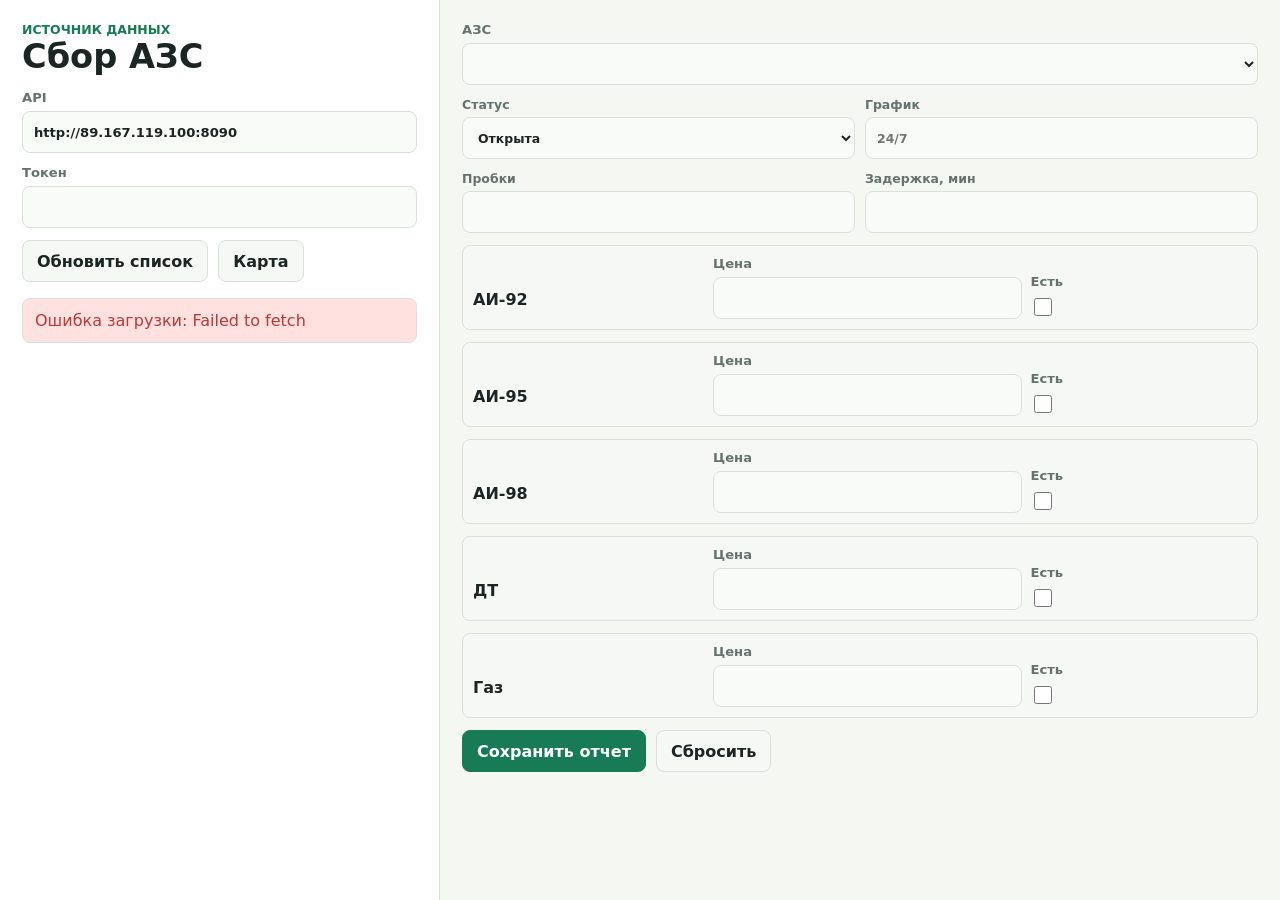
==== collect.html @ 2fce7013 "Add station data collector" ====
<!doctype html>
<html lang="ru">
  <head>
    <meta charset="utf-8" />
    <meta name="viewport" content="width=device-width, initial-scale=1" />
    <title>Сбор данных АЗС</title>
    <link rel="stylesheet" href="styles.css" />
    <style>
      body {
        min-height: 100vh;
      }

      .collector-shell {
        display: grid;
        grid-template-columns: minmax(320px, 440px) minmax(0, 1fr);
        min-height: 100vh;
      }

      .collector-panel {
        display: grid;
        align-content: start;
        gap: 16px;
        padding: 22px;
        background: var(--panel);
        border-right: 1px solid var(--line);
      }

      .collector-main {
        display: grid;
        align-content: start;
        gap: 14px;
        padding: 22px;
      }

      .form-grid {
        display: grid;
        gap: 12px;
      }

      .field {
        display: grid;
        gap: 6px;
        color: var(--muted);
        font-size: 0.82rem;
        font-weight: 800;
      }

      .field input,
      .field select {
        height: 42px;
        padding: 0 11px;
        color: var(--ink);
        background: #f9fbf9;
        border: 1px solid var(--line);
        border-radius: 8px;
      }

      .field input[type="checkbox"] {
        width: 18px;
        height: 18px;
      }

      .fuel-editor {
        display: grid;
        grid-template-columns: minmax(70px, 0.75fr) minmax(90px, 1fr) minmax(80px, 0.7fr);
        gap: 8px;
        align-items: end;
        padding: 10px;
        background: #f6f8f6;
        border: 1px solid var(--line);
        border-radius: 8px;
      }

      .fuel-name {
        padding-bottom: 10px;
        font-weight: 900;
      }

      .submit-row {
        display: flex;
        flex-wrap: wrap;
        gap: 10px;
      }

      .primary-button,
      .secondary-button {
        min-height: 42px;
        padding: 0 14px;
        border-radius: 8px;
        font-weight: 850;
      }

      .primary-button {
        color: #fff;
        background: var(--green);
        border: 1px solid var(--green);
      }

      .secondary-button {
        color: var(--ink);
        background: #f6f8f6;
        border: 1px solid var(--line);
      }

      .collector-status {
        min-height: 44px;
        padding: 12px;
        background: #f6f8f6;
        border: 1px solid var(--line);
        border-radius: 8px;
        color: var(--muted);
      }

      .collector-status.is-ok {
        color: var(--green);
        background: var(--green-soft);
      }

      .collector-status.is-error {
        color: var(--red);
        background: var(--red-soft);
      }

      @media (max-width: 860px) {
        .collector-shell {
          grid-template-columns: 1fr;
        }

        .collector-panel {
          border-right: 0;
          border-bottom: 1px solid var(--line);
        }
      }
    </style>
  </head>
  <body>
    <div class="collector-shell">
      <aside class="collector-panel">
        <header>
          <p class="eyebrow">Источник данных</p>
          <h1>Сбор АЗС</h1>
        </header>

        <div class="form-grid">
          <label class="field">
            API
            <input id="apiUrl" type="url" autocomplete="url" />
          </label>
          <label class="field">
            Токен
            <input id="token" type="password" autocomplete="current-password" />
          </label>
          <div class="submit-row">
            <button class="secondary-button" id="loadButton" type="button">Обновить список</button>
            <a class="secondary-button" href="./" style="display: inline-flex; align-items: center; text-decoration: none">Карта</a>
          </div>
        </div>

        <div class="collector-status" id="statusBox">Готово</div>
      </aside>

      <main class="collector-main">
        <form class="form-grid" id="reportForm">
          <label class="field">
            АЗС
            <select id="stationSelect" required></select>
          </label>

          <div class="select-row">
            <label class="field">
              Статус
              <select id="statusSelect">
                <option value="open">Открыта</option>
                <option value="closed">Закрыта</option>
                <option value="unknown">Нет данных</option>
              </select>
            </label>
            <label class="field">
              График
              <input id="openUntil" type="text" placeholder="24/7" />
            </label>
          </div>

          <div class="select-row">
            <label class="field">
              Пробки
              <input id="trafficScore" type="number" min="0" max="10" step="1" />
            </label>
            <label class="field">
              Задержка, мин
              <input id="trafficDelay" type="number" min="0" step="1" />
            </label>
          </div>

          <section class="form-grid" id="fuelEditors" aria-label="Топливо"></section>

          <div class="submit-row">
            <button class="primary-button" type="submit">Сохранить отчет</button>
            <button class="secondary-button" id="resetButton" type="button">Сбросить</button>
          </div>
        </form>
      </main>
    </div>

    <script>
      const FUEL_TYPES = ["АИ-92", "АИ-95", "АИ-98", "ДТ", "Газ"];
      const knownCollectorUrl = "http://89.167.119.100:8090";
      const state = {
        stations: [],
      };

      const els = {
        apiUrl: document.querySelector("#apiUrl"),
        token: document.querySelector("#token"),
        loadButton: document.querySelector("#loadButton"),
        reportForm: document.querySelector("#reportForm"),
        stationSelect: document.querySelector("#stationSelect"),
        statusSelect: document.querySelector("#statusSelect"),
        openUntil: document.querySelector("#openUntil"),
        trafficScore: document.querySelector("#trafficScore"),
        trafficDelay: document.querySelector("#trafficDelay"),
        fuelEditors: document.querySelector("#fuelEditors"),
        resetButton: document.querySelector("#resetButton"),
        statusBox: document.querySelector("#statusBox"),
      };

      init();

      function init() {
        els.apiUrl.value = localStorage.getItem("collectorApiUrl") || defaultApiUrl();
        els.token.value = localStorage.getItem("collectorToken") || "";
        els.loadButton.addEventListener("click", loadStations);
        els.stationSelect.addEventListener("change", fillFromSelectedStation);
        els.resetButton.addEventListener("click", fillFromSelectedStation);
        els.reportForm.addEventListener("submit", submitReport);
        renderFuelEditors();
        loadStations();
      }

      function defaultApiUrl() {
        if (location.hostname === "localhost" || location.hostname === "127.0.0.1") {
          return "http://localhost:8090";
        }

        if (location.hostname === "89.167.119.100") {
          return `${location.protocol}//${location.hostname}:8090`;
        }

        return knownCollectorUrl;
      }

      async function loadStations() {
        rememberSettings();
        setStatus("Загружаю список", "");

        try {
          const response = await fetch(`${apiBase()}/api/stations`, { cache: "no-store" });
          if (!response.ok) throw new Error(`${response.status} ${response.statusText}`);
          const payload = await response.json();
          state.stations = payload.stations || [];
          renderStationOptions();
          fillFromSelectedStation();
          setStatus(`Загружено: ${state.stations.length} АЗС`, "ok");
        } catch (error) {
          setStatus(`Ошибка загрузки: ${error.message}`, "error");
        }
      }

      function renderStationOptions() {
        els.stationSelect.innerHTML = state.stations
          .map((station) => `<option value="${escapeHtml(station.id)}">${escapeHtml(station.name)} · ${escapeHtml(station.address)}</option>`)
          .join("");
      }

      function renderFuelEditors() {
        els.fuelEditors.innerHTML = FUEL_TYPES.map(
          (type) => `
            <div class="fuel-editor" data-fuel="${escapeHtml(type)}">
              <div class="fuel-name">${escapeHtml(type)}</div>
              <label class="field">
                Цена
                <input class="fuel-price-input" type="number" min="0" step="0.01" inputmode="decimal" />
              </label>
              <label class="field">
                Есть
                <input class="fuel-available-input" type="checkbox" />
              </label>
            </div>
          `,
        ).join("");
      }

      function fillFromSelectedStation() {
        const station = selectedStation();
        if (!station) return;

        els.statusSelect.value = station.status || "unknown";
        els.openUntil.value = station.openUntil || "";
        els.trafficScore.value = station.traffic?.score ?? 0;
        els.trafficDelay.value = station.traffic?.delayMin ?? 0;

        document.querySelectorAll(".fuel-editor").forEach((editor) => {
          const fuel = station.fuels?.find((item) => item.type === editor.dataset.fuel);
          editor.querySelector(".fuel-price-input").value = fuel?.price ?? "";
          editor.querySelector(".fuel-available-input").checked = Boolean(fuel?.available);
        });
      }

      async function submitReport(event) {
        event.preventDefault();
        rememberSettings();

        const station = selectedStation();
        if (!station) return;

        const payload = {
          stationId: station.id,
          status: els.statusSelect.value,
          openUntil: els.openUntil.value.trim(),
          source: "operator-form",
          traffic: {
            score: Number(els.trafficScore.value || 0),
            label: trafficLabel(Number(els.trafficScore.value || 0)),
            delayMin: Number(els.trafficDelay.value || 0),
          },
          fuels: [...document.querySelectorAll(".fuel-editor")].map((editor) => ({
            type: editor.dataset.fuel,
            price: numberOrNull(editor.querySelector(".fuel-price-input").value),
            available: editor.querySelector(".fuel-available-input").checked,
          })),
        };

        try {
          setStatus("Сохраняю отчет", "");
          const headers = { "Content-Type": "application/json" };
          if (els.token.value.trim()) {
            headers.Authorization = `Bearer ${els.token.value.trim()}`;
          }

          const response = await fetch(`${apiBase()}/api/reports`, {
            method: "POST",
            headers,
            body: JSON.stringify(payload),
          });
          const result = await response.json();
          if (!response.ok) throw new Error(result.error || `${response.status} ${response.statusText}`);

          setStatus(`Сохранено: ${result.updatedAt}`, "ok");
          await loadStations();
        } catch (error) {
          setStatus(`Ошибка сохранения: ${error.message}`, "error");
        }
      }

      function selectedStation() {
        return state.stations.find((station) => station.id === els.stationSelect.value);
      }

      function rememberSettings() {
        localStorage.setItem("collectorApiUrl", els.apiUrl.value.trim());
        localStorage.setItem("collectorToken", els.token.value.trim());
      }

      function apiBase() {
        return els.apiUrl.value.trim().replace(/\/$/, "");
      }

      function setStatus(message, type) {
        els.statusBox.textContent = message;
        els.statusBox.classList.toggle("is-ok", type === "ok");
        els.statusBox.classList.toggle("is-error", type === "error");
      }

      function trafficLabel(score) {
        if (score <= 2) return "Свободно";
        if (score <= 5) return "Умеренно";
        if (score <= 7) return "Плотно";
        return "Стоит";
      }

      function numberOrNull(value) {
        if (value === "") return null;
        const number = Number(value);
        return Number.isFinite(number) ? number : null;
      }

      function escapeHtml(value) {
        return String(value ?? "")
          .replaceAll("&", "&amp;")
          .replaceAll("<", "&lt;")
          .replaceAll(">", "&gt;")
          .replaceAll('"', "&quot;")
          .replaceAll("'", "&#039;");
      }
    </script>
  </body>
</html>
---- styles.css ----
:root {
  color-scheme: light;
  --bg: #f5f7f2;
  --panel: #ffffff;
  --ink: #1c2523;
  --muted: #65726f;
  --line: #d9e0da;
  --green: #177c55;
  --green-soft: #dff3e9;
  --amber: #b36b00;
  --amber-soft: #fff0cc;
  --red: #b9383a;
  --red-soft: #ffe1df;
  --blue: #2367b1;
  --blue-soft: #dfeeff;
  --violet: #6d4ea0;
  --shadow: 0 18px 50px rgba(24, 35, 31, 0.16);
  font-family:
    Inter, ui-sans-serif, system-ui, -apple-system, BlinkMacSystemFont, "Segoe UI",
    sans-serif;
}

* {
  box-sizing: border-box;
}

html,
body {
  height: 100%;
}

body {
  margin: 0;
  color: var(--ink);
  background: var(--bg);
}

button,
input,
select {
  font: inherit;
}

button {
  cursor: pointer;
}

.app-shell {
  display: grid;
  grid-template-columns: minmax(360px, 430px) minmax(0, 1fr);
  width: 100%;
  height: 100vh;
  overflow: hidden;
}

.sidebar {
  display: flex;
  flex-direction: column;
  gap: 16px;
  height: 100vh;
  min-height: 0;
  padding: 20px;
  background: var(--panel);
  border-right: 1px solid var(--line);
  z-index: 10;
}

.brand-row {
  display: flex;
  align-items: center;
  justify-content: space-between;
  gap: 16px;
}

.eyebrow {
  margin: 0 0 2px;
  color: var(--green);
  font-size: 0.78rem;
  font-weight: 800;
  letter-spacing: 0;
  text-transform: uppercase;
}

h1 {
  margin: 0;
  font-size: clamp(1.65rem, 3vw, 2.1rem);
  line-height: 1.05;
}

.icon-button {
  display: inline-flex;
  align-items: center;
  justify-content: center;
  width: 42px;
  height: 42px;
  flex: 0 0 42px;
  color: var(--ink);
  background: #f3f6f3;
  border: 1px solid var(--line);
  border-radius: 8px;
  transition:
    transform 0.15s ease,
    border-color 0.15s ease,
    background 0.15s ease;
}

.icon-button:hover,
.icon-button:focus-visible {
  border-color: var(--green);
  outline: none;
  transform: translateY(-1px);
}

.icon-button.is-pressed {
  color: #fff;
  background: var(--blue);
  border-color: var(--blue);
}

.icon-button svg {
  width: 20px;
  height: 20px;
}

.status-strip {
  display: grid;
  grid-template-columns: repeat(3, minmax(0, 1fr));
  gap: 8px;
}

.status-strip > div {
  padding: 12px;
  background: #f6f8f6;
  border: 1px solid var(--line);
  border-radius: 8px;
}

.metric-value {
  display: block;
  min-height: 1.8rem;
  font-size: 1.45rem;
  font-weight: 850;
  line-height: 1.1;
}

.metric-label {
  display: block;
  margin-top: 3px;
  color: var(--muted);
  font-size: 0.76rem;
}

.filters {
  display: grid;
  gap: 12px;
}

.search-box {
  display: flex;
  align-items: center;
  gap: 10px;
  height: 44px;
  padding: 0 12px;
  background: #f9fbf9;
  border: 1px solid var(--line);
  border-radius: 8px;
}

.search-box svg {
  width: 18px;
  height: 18px;
  color: var(--muted);
}

.search-box input {
  min-width: 0;
  width: 100%;
  border: 0;
  outline: 0;
  background: transparent;
  color: var(--ink);
}

.segmented {
  display: grid;
  grid-template-columns: repeat(2, minmax(0, 1fr));
  padding: 3px;
  background: #eef2ef;
  border: 1px solid var(--line);
  border-radius: 8px;
}

.segment,
.fuel-chip {
  min-height: 36px;
  color: var(--muted);
  background: transparent;
  border: 0;
  border-radius: 6px;
  font-weight: 750;
}

.segment.is-active,
.fuel-chip.is-active {
  color: var(--ink);
  background: var(--panel);
  box-shadow: 0 2px 8px rgba(28, 37, 35, 0.08);
}

.fuel-grid {
  display: grid;
  grid-template-columns: repeat(3, minmax(0, 1fr));
  gap: 8px;
}

.fuel-chip {
  background: #f6f8f6;
  border: 1px solid var(--line);
}

.fuel-chip.is-active {
  border-color: var(--blue);
}

.select-row {
  display: grid;
  grid-template-columns: repeat(2, minmax(0, 1fr));
  gap: 10px;
}

.select-row label {
  display: grid;
  gap: 5px;
  color: var(--muted);
  font-size: 0.78rem;
  font-weight: 700;
}

select {
  width: 100%;
  height: 40px;
  padding: 0 10px;
  color: var(--ink);
  background: #f9fbf9;
  border: 1px solid var(--line);
  border-radius: 8px;
}

.list-meta,
.source-note {
  display: flex;
  align-items: center;
  justify-content: space-between;
  gap: 10px;
  color: var(--muted);
  font-size: 0.82rem;
}

.source-note {
  padding-top: 2px;
  border-top: 1px solid var(--line);
}

.station-list {
  display: grid;
  align-content: start;
  gap: 10px;
  flex: 1 1 auto;
  min-height: 180px;
  overflow: auto;
  padding-right: 4px;
}

.station-card {
  display: grid;
  gap: 10px;
  padding: 14px;
  text-align: left;
  background: var(--panel);
  border: 1px solid var(--line);
  border-radius: 8px;
  box-shadow: 0 8px 22px rgba(28, 37, 35, 0.06);
}

.station-card:hover,
.station-card:focus-visible,
.station-card.is-selected {
  border-color: var(--blue);
  outline: none;
}

.station-head {
  display: flex;
  justify-content: space-between;
  gap: 12px;
}

.station-title {
  margin: 0;
  font-size: 1rem;
  line-height: 1.25;
}

.station-address {
  margin: 3px 0 0;
  color: var(--muted);
  font-size: 0.84rem;
  line-height: 1.35;
}

.badge {
  display: inline-flex;
  align-items: center;
  justify-content: center;
  min-height: 24px;
  padding: 3px 8px;
  border-radius: 999px;
  font-size: 0.74rem;
  font-weight: 850;
  white-space: nowrap;
}

.badge-open {
  color: var(--green);
  background: var(--green-soft);
}

.badge-closed {
  color: var(--red);
  background: var(--red-soft);
}

.badge-unknown {
  color: var(--amber);
  background: var(--amber-soft);
}

.fuel-row,
.service-row {
  display: flex;
  flex-wrap: wrap;
  gap: 6px;
}

.fuel-price {
  display: inline-flex;
  gap: 5px;
  align-items: center;
  min-height: 28px;
  padding: 4px 8px;
  color: var(--ink);
  background: #f6f8f6;
  border: 1px solid var(--line);
  border-radius: 8px;
  font-size: 0.82rem;
  font-weight: 800;
}

.fuel-price.is-off {
  color: var(--muted);
  text-decoration: line-through;
  opacity: 0.68;
}

.station-foot {
  display: flex;
  align-items: center;
  justify-content: space-between;
  gap: 10px;
  color: var(--muted);
  font-size: 0.8rem;
}

.traffic-pill {
  display: inline-flex;
  align-items: center;
  gap: 6px;
  min-height: 28px;
  padding: 4px 8px;
  border-radius: 8px;
  font-weight: 850;
}

.traffic-low {
  color: var(--green);
  background: var(--green-soft);
}

.traffic-mid {
  color: var(--amber);
  background: var(--amber-soft);
}

.traffic-high {
  color: var(--red);
  background: var(--red-soft);
}

.map-pane {
  position: relative;
  min-width: 0;
  height: 100vh;
  min-height: 0;
}

#map {
  width: 100%;
  height: 100%;
  background: #dbe5df;
}

/* Critical Leaflet layout rules kept locally so tiles do not collapse if CDN CSS is delayed. */
.leaflet-container {
  overflow: hidden;
  touch-action: pan-x pan-y;
}

.leaflet-pane,
.leaflet-tile,
.leaflet-marker-icon,
.leaflet-marker-shadow,
.leaflet-tile-container,
.leaflet-pane > svg,
.leaflet-pane > canvas,
.leaflet-zoom-box,
.leaflet-image-layer,
.leaflet-layer {
  position: absolute;
  left: 0;
  top: 0;
}

.leaflet-tile,
.leaflet-marker-icon,
.leaflet-marker-shadow {
  user-select: none;
  -webkit-user-drag: none;
}

.leaflet-tile {
  width: 256px;
  height: 256px;
  max-width: none;
  max-height: none;
}

.leaflet-container img,
.leaflet-container svg {
  display: block;
}

.map-toolbar {
  position: absolute;
  top: 18px;
  right: 18px;
  z-index: 500;
  display: flex;
  gap: 8px;
}

.station-detail {
  position: absolute;
  left: 20px;
  right: 20px;
  bottom: 20px;
  z-index: 500;
  display: none;
  max-width: 760px;
  padding: 16px;
  background: rgba(255, 255, 255, 0.96);
  border: 1px solid var(--line);
  border-radius: 8px;
  box-shadow: var(--shadow);
  backdrop-filter: blur(12px);
}

.station-detail.is-visible {
  display: grid;
  gap: 12px;
}

.detail-main {
  display: flex;
  justify-content: space-between;
  gap: 16px;
}

.detail-main h2 {
  margin: 0;
  font-size: 1.25rem;
}

.detail-main p {
  margin: 4px 0 0;
  color: var(--muted);
}

.marker-dot {
  display: grid;
  place-items: center;
  width: 34px;
  height: 34px;
  color: #fff;
  border: 3px solid #fff;
  border-radius: 50%;
  box-shadow: 0 8px 22px rgba(22, 35, 30, 0.35);
  font-weight: 900;
}

.marker-dot.open {
  background: var(--green);
}

.marker-dot.closed {
  background: var(--red);
}

.marker-dot.unknown {
  background: var(--amber);
}

.empty-state {
  padding: 18px;
  color: var(--muted);
  background: #f6f8f6;
  border: 1px dashed var(--line);
  border-radius: 8px;
  text-align: center;
}

@media (max-width: 900px) {
  .app-shell {
    grid-template-columns: 1fr;
    grid-template-rows: minmax(52vh, 58vh) auto;
    height: auto;
    min-height: 100vh;
    overflow: auto;
  }

  .map-pane {
    grid-row: 1;
    height: 58vh;
    min-height: 52vh;
  }

  #map {
    height: 100%;
  }

  .sidebar {
    grid-row: 2;
    height: auto;
    min-height: auto;
    border-right: 0;
    border-top: 1px solid var(--line);
  }

  .station-list {
    max-height: none;
    overflow: visible;
  }

  .station-detail {
    left: 12px;
    right: 12px;
    bottom: 12px;
  }
}

@media (max-width: 520px) {
  .sidebar {
    padding: 14px;
  }

  .status-strip,
  .fuel-grid,
  .select-row {
    grid-template-columns: 1fr;
  }

  .station-head,
  .detail-main,
  .station-foot {
    flex-direction: column;
    align-items: flex-start;
  }
}
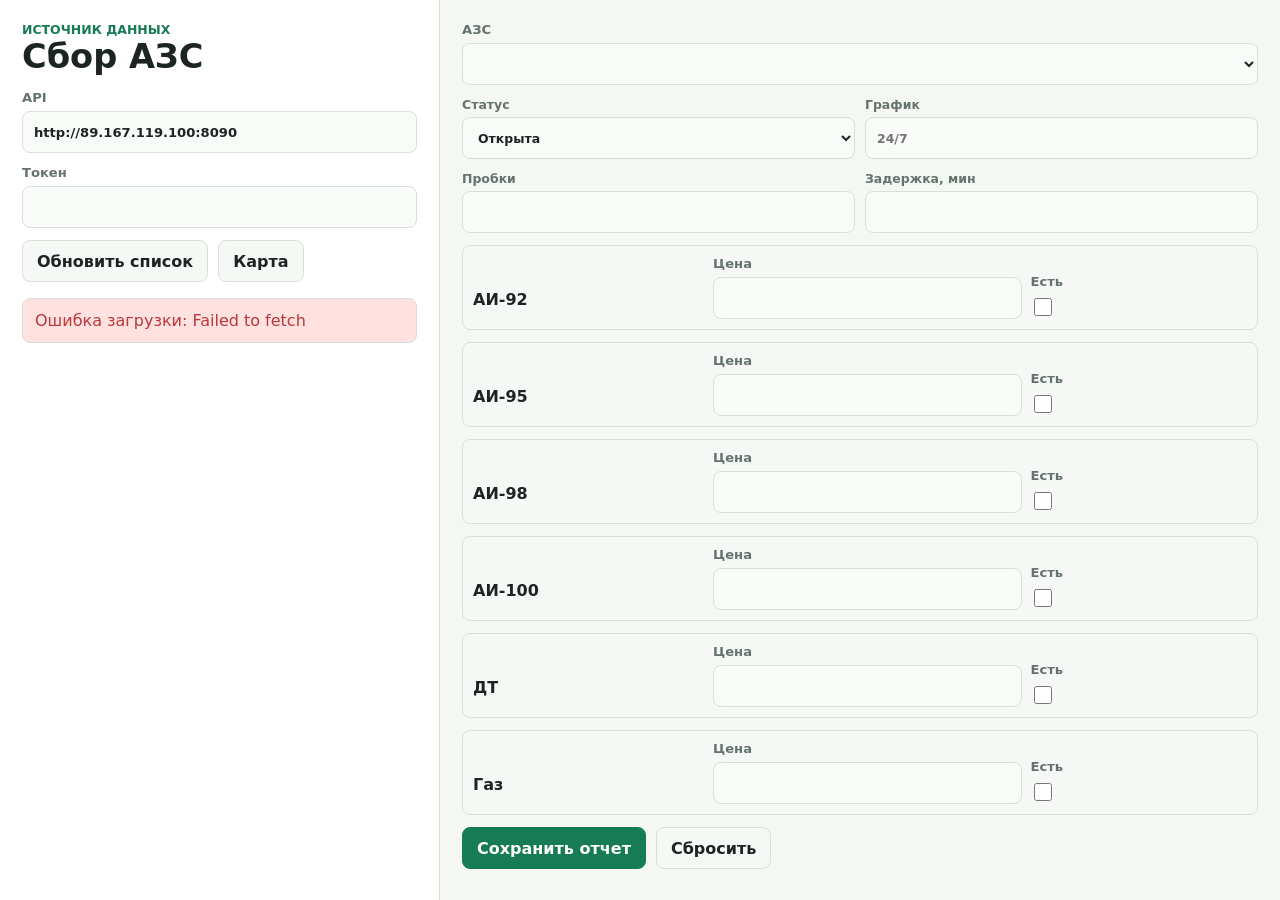
==== commit 13aa98a7: "Import fuel prices from open sources" ====
--- a/collect.html
+++ b/collect.html
@@ -203,7 +203,7 @@
     </div>
 
     <script>
-      const FUEL_TYPES = ["АИ-92", "АИ-95", "АИ-98", "ДТ", "Газ"];
+      const FUEL_TYPES = ["АИ-92", "АИ-95", "АИ-98", "АИ-100", "ДТ", "Газ"];
       const knownCollectorUrl = "http://89.167.119.100:8090";
       const state = {
         stations: [],
